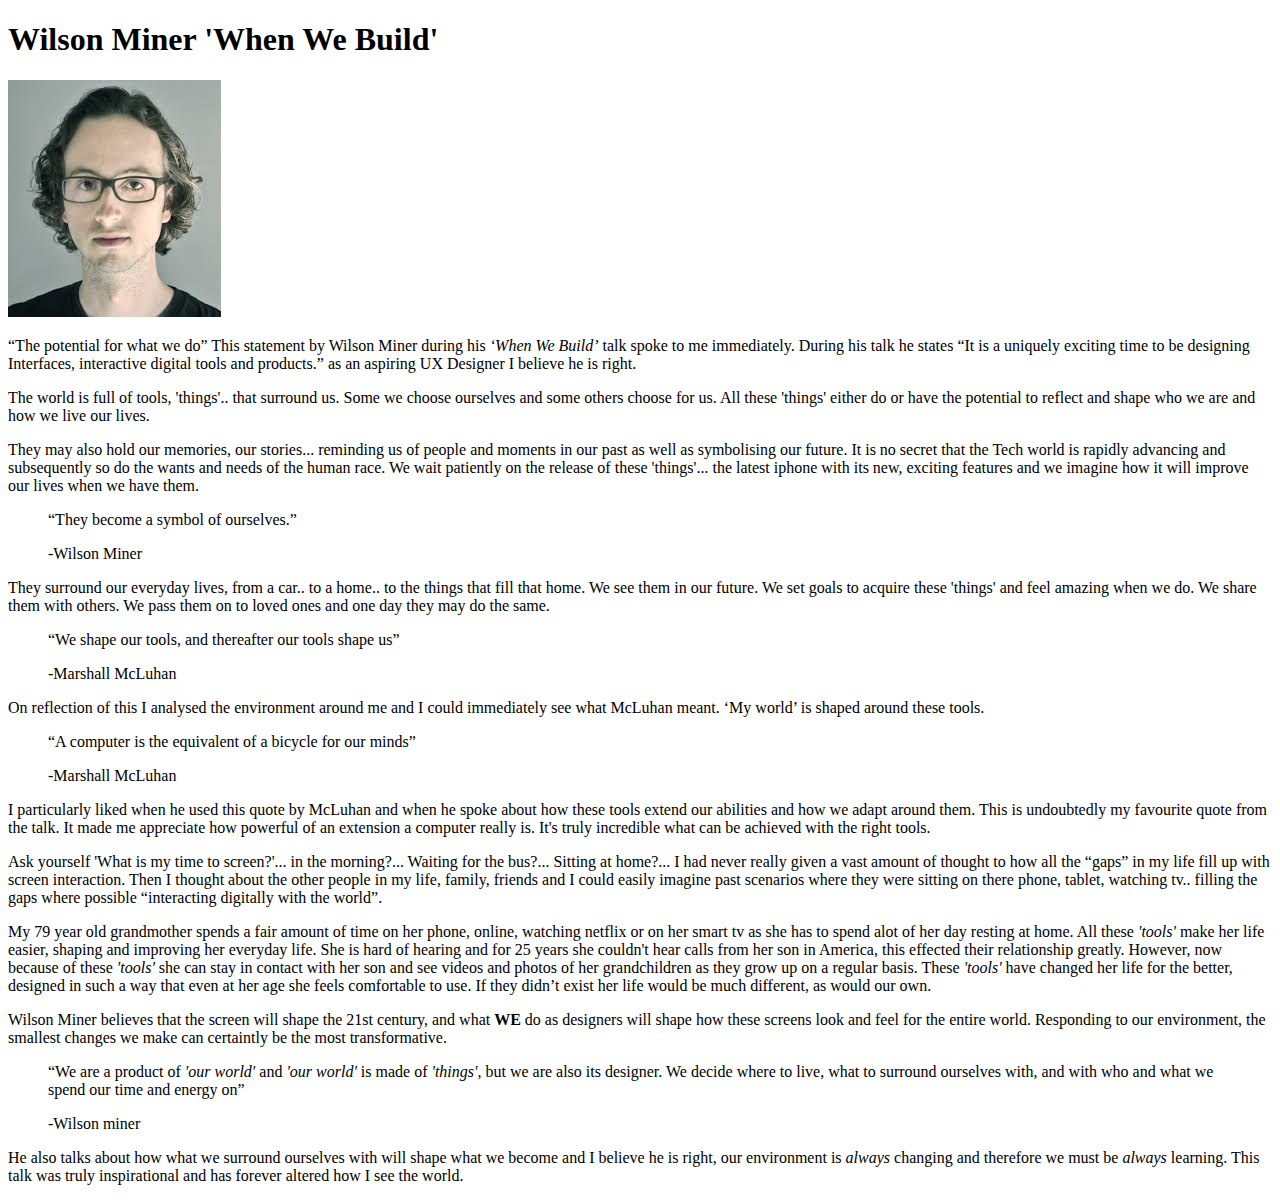
==== index.html @ 8cc3584a "g" ====
<!DOCTYPE html>
<html>

<head>
    <meta charset="utf-8" />
        <title>Wilson Miner Review</title>
</head>

<body>

<h1 id="wilsonminerwhenwebuild">Wilson Miner 'When We Build'</h1>

<img src="Wilson%20MIner.jpeg">

<p>“The potential for what we do” This statement by Wilson Miner during his <em>‘When We Build’</em> talk spoke to me immediately.  During his talk he states “It is a uniquely exciting time to be designing Interfaces, interactive digital tools and products.” as an aspiring UX Designer I believe he is right.</p>

<p>The world is full of tools, 'things'.. that surround us. Some we choose ourselves and some others choose for us.  All these 'things' either do or have the potential to reflect and shape who we are and how we live our lives. </p>

<p>They may also hold our memories, our stories... reminding us of people and moments in our past as well as symbolising our future.  It is no secret that the Tech world is rapidly advancing and subsequently so do the wants and needs of the human race.  We wait patiently on the release of these 'things'... the latest iphone with its new, exciting features and we imagine how it will improve our lives when we have them. </p>

<blockquote>
  <p>“They become a symbol of ourselves.” </p>
  
  <p>-Wilson Miner</p>
</blockquote>

<p>They surround our everyday lives, from a car.. to a home.. to the things that fill that home.  We see them in our future.  We set goals to acquire these 'things' and feel amazing when we do.  We share them with others. We pass them on to loved ones and one day they may do the same.</p>

<blockquote>
  <p>“We shape our tools, and thereafter our tools shape us”  </p>
  
  <p>-Marshall McLuhan </p>
</blockquote>

<p>On reflection of this I analysed the environment around me and I could immediately see what McLuhan meant. ‘My world’ is shaped around these tools.</p>

<blockquote>
  <p>“A computer is the equivalent of a bicycle for our minds”</p>
  
  <p>-Marshall McLuhan </p>
</blockquote>

<p>I particularly liked when he used this quote by McLuhan and when he spoke about how these tools extend our abilities and how we adapt around them.  This is undoubtedly my favourite quote from the talk.  It made me appreciate how powerful of an extension a computer really is.  It's truly incredible what can be achieved with the right tools.</p>

<p>Ask yourself 'What is my time to screen?'... in the morning?... Waiting for the bus?... Sitting at home?... I had never really given a vast amount of thought to how all the “gaps” in my life fill up with screen interaction. Then I thought about the other people in my life, family, friends and I could easily imagine past scenarios where they were sitting on there phone, tablet, watching tv.. filling the gaps where possible “interacting digitally with the world”.</p>

<p>My 79 year old grandmother spends a fair amount of time on her phone, online, watching netflix or on her smart tv as she has to spend alot of her day resting at home.  All these <em>'tools'</em> make her life easier, shaping and improving her everyday life. She is hard of hearing and for 25 years she couldn't hear calls from her son in America, this effected their relationship greatly.  However, now because of these <em>'tools'</em> she can stay in contact with her son and see videos and photos of her grandchildren as they grow up on a regular basis. These <em>'tools'</em> have changed her life for the better, designed in such a way that even at her age she feels comfortable to use. If they didn’t exist her life would be much different, as would our own. </p>

<p>Wilson Miner believes that the screen will shape the 21st century, and what <strong>WE</strong> do as designers will shape how these screens look and feel for the entire world.  Responding to our environment, the smallest changes we make can certaintly be the most transformative.  </p>

<blockquote>
  <p>“We are a product of <em>'our world'</em> and <em>'our world'</em> is made of <em>'things'</em>, 
   but we are also its designer. We decide where to live, what to surround ourselves with, and with who and 
   what we spend our time and energy on”</p>
  
  <p>-Wilson miner</p>
</blockquote>

<p>He also talks about how what we surround ourselves with will shape what we become and I believe he is right, our environment is <em>always</em> changing and therefore we must be <em>always</em> learning.  This talk was truly inspirational and has forever altered how I see the world.</p>
    
</body>
</html>
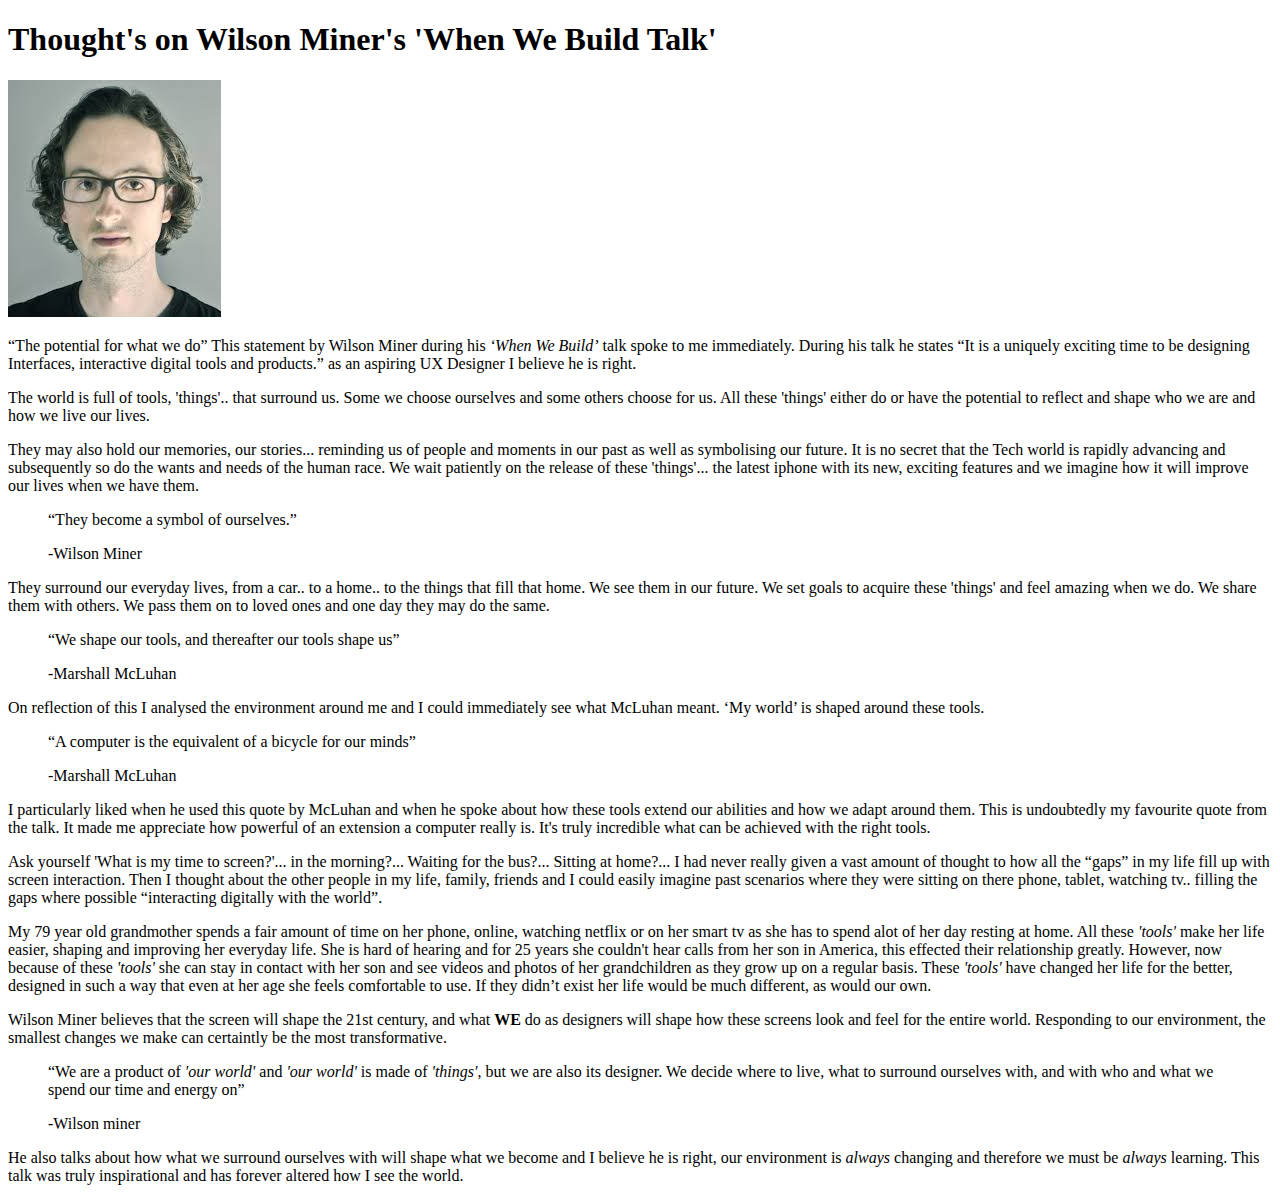
==== commit 3d06df8e: "Update index.html" ====
--- a/index.html
+++ b/index.html
@@ -8,7 +8,7 @@
 
 <body>
 
-<h1 id="wilsonminerwhenwebuild">Wilson Miner 'When We Build'</h1>
+<h1 id="wilsonminerwhenwebuild">Thought's on Wilson Miner's 'When We Build Talk'</h1>
 
 <img src="Wilson%20MIner.jpeg">
 
@@ -59,4 +59,4 @@
 <p>He also talks about how what we surround ourselves with will shape what we become and I believe he is right, our environment is <em>always</em> changing and therefore we must be <em>always</em> learning.  This talk was truly inspirational and has forever altered how I see the world.</p>
     
 </body>
-</html>+</html>
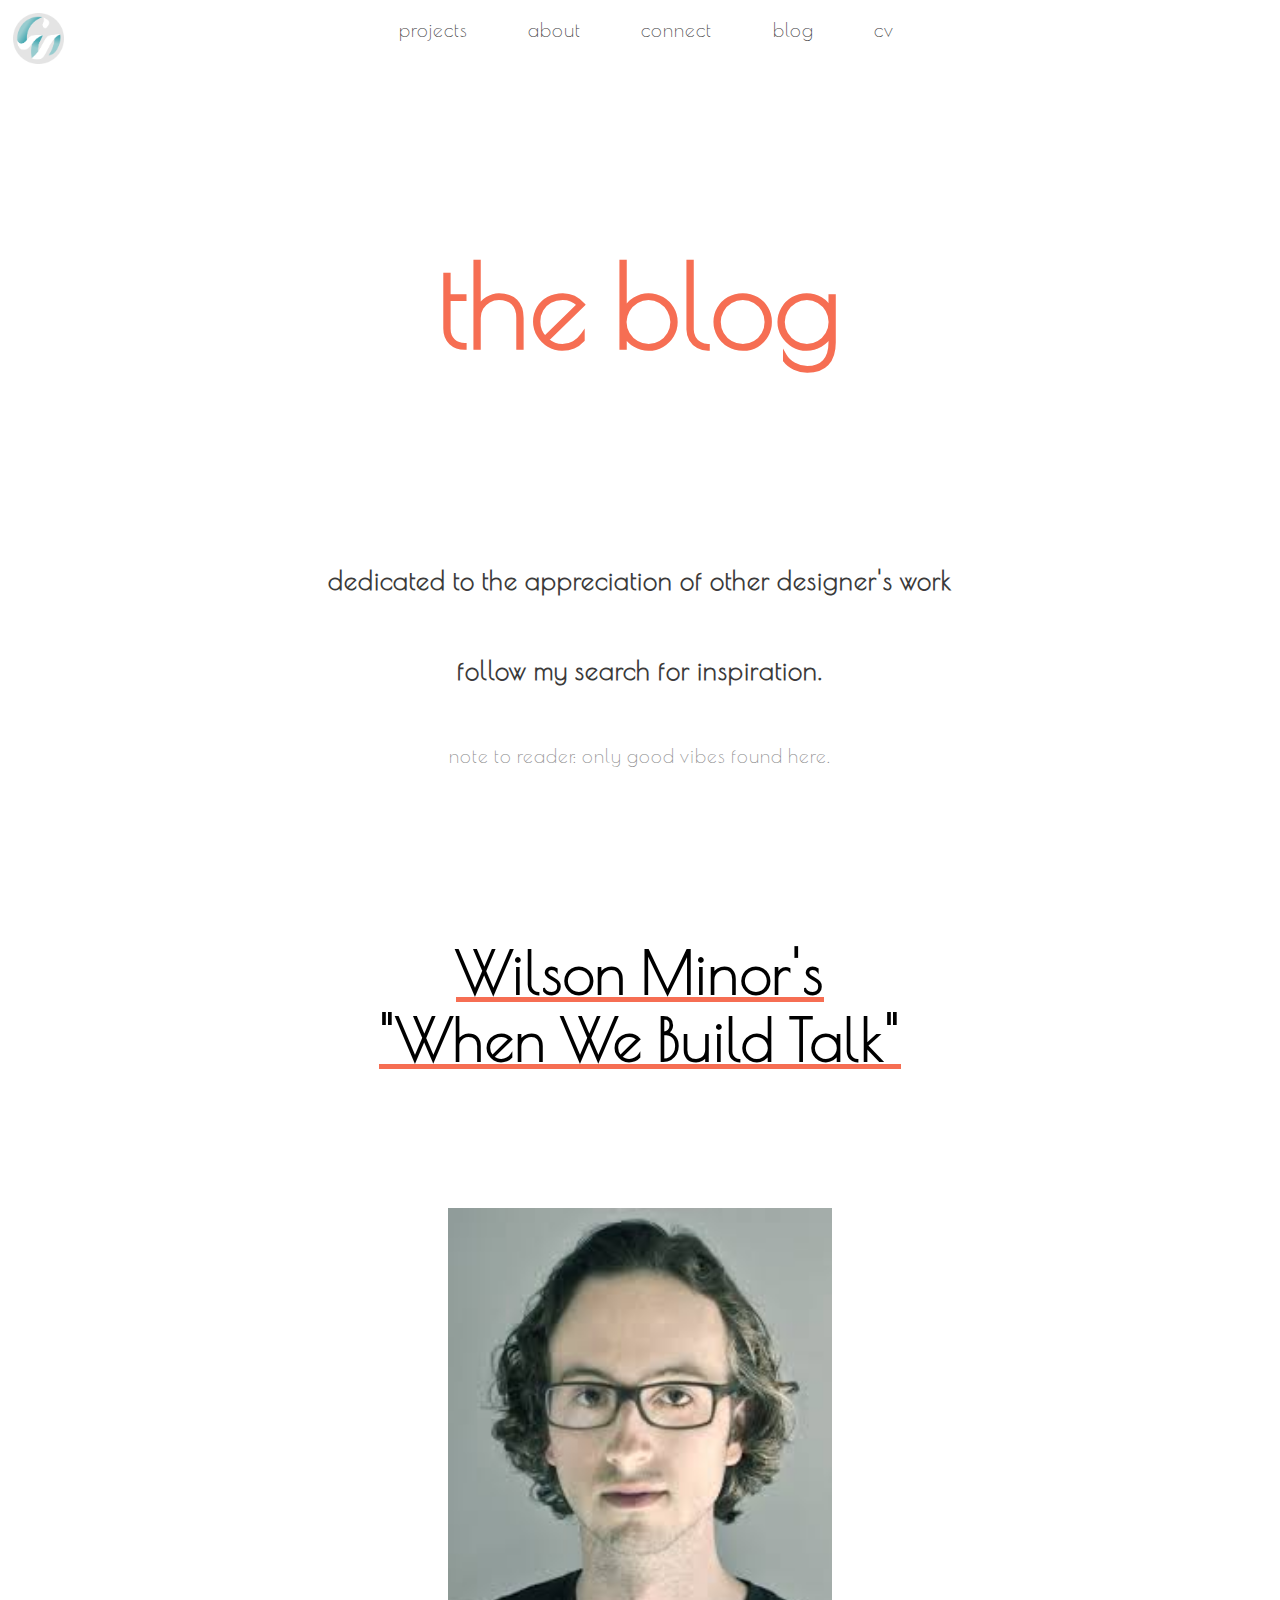
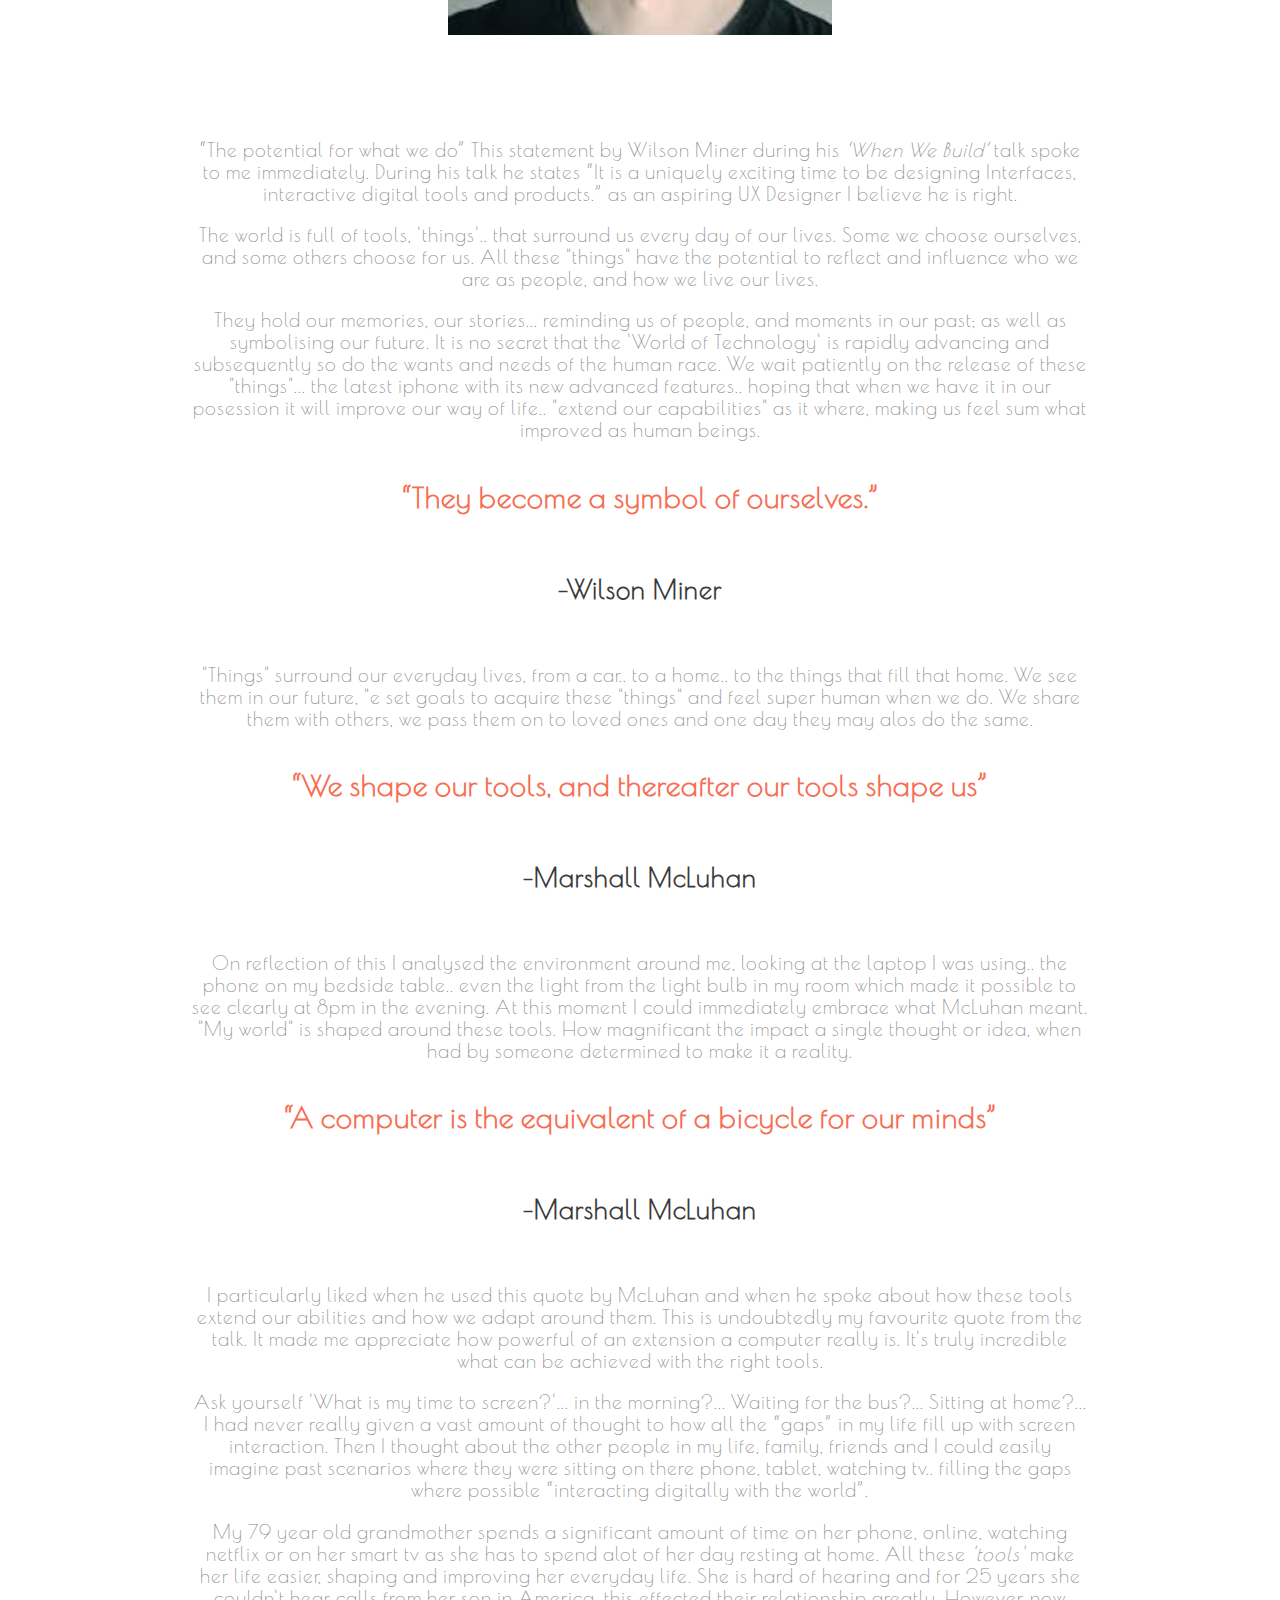
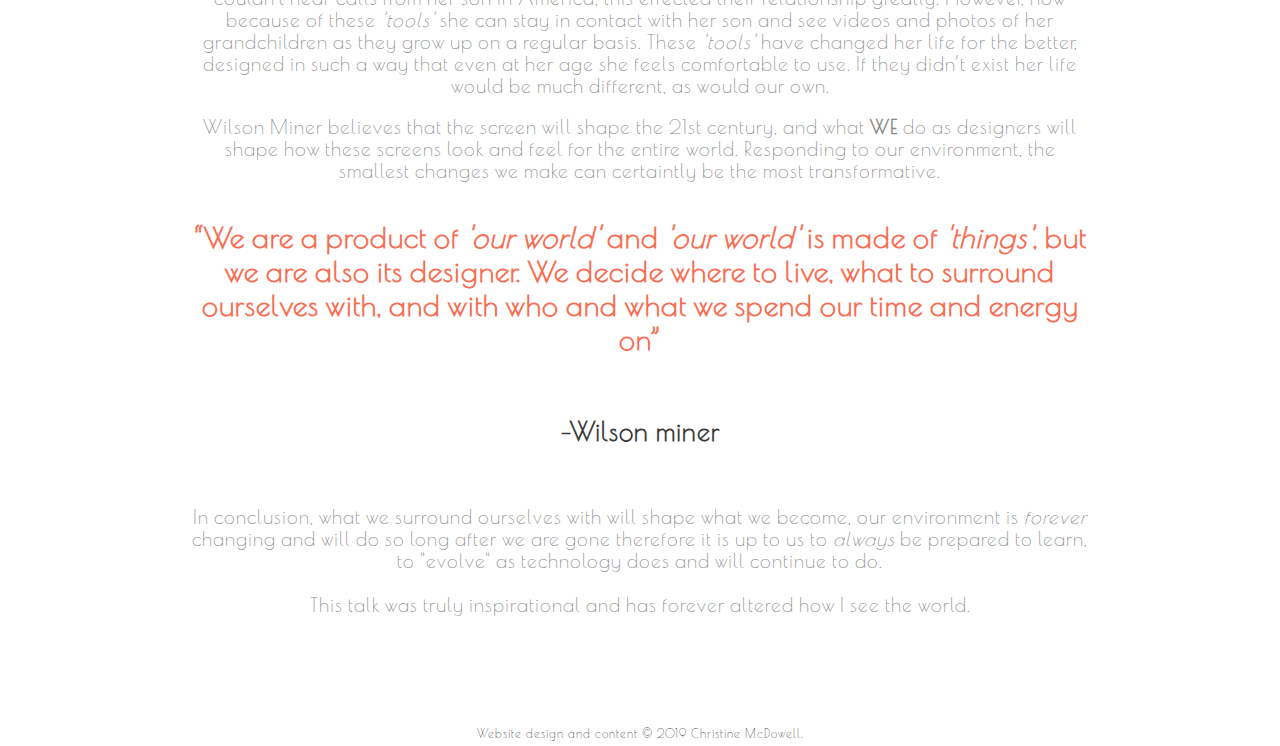
==== commit 889e263a: "Add files via upload" ====
--- a/index.html
+++ b/index.html
@@ -1,62 +1,126 @@
 <!DOCTYPE html>
-<html>
+<html lang="en">
+<head>
+        <style>
+            
+  
+        html {
+            scroll-behavior: smooth;
+            font-size: 3vw;
+            }
+            
+            
+        </style>
+    
+	<meta charset="utf-8"/>
+   
+    <meta name="viewport" content="width=device-width, initial-scale=1.0">
+    
+     <link rel="stylesheet" href="blog-style.css">
+  
+  
+   
+    <link href="https://fonts.googleapis.com/css?family=Poiret One&display=swap" rel="stylesheet">
+    
+    
+	<title>Christine McDowell Portfolio Website/Blog</title>
+    
+    </head>
+    
+<body>
+    
+    
+<div class="monogram" id="home"><a href="https://christinemcdowell.co.uk"><img src="img/mono1.png" alt="monogram"></a>
+       </div>
+    
+   <nav> 
+       
+       
 
-<head>
-    <meta charset="utf-8" />
-        <title>Wilson Miner Review</title>
-</head>
+           
+                <li>
+                <a href="#projects">Projects</a></li>
+                <li>
+                <a href="#about">about</a></li>
+                <li>
+                <a href="#connect">connect</a></li>
+                <li><a href="https://christine1810.github.io/ixd_sem_1/wilson-miner-review.html">blog</a></li>
+                <li>
+                <a href="https://christine1810.github.io/resume/CV.pdf">cv</a></li>
+                
 
-<body>
+       
 
-<h1 id="wilsonminerwhenwebuild">Thought's on Wilson Miner's 'When We Build Talk'</h1>
+            </nav>
 
-<img src="Wilson%20MIner.jpeg">
+    <div class="title">
+        <h1>the blog</h1>
+    <h6>dedicated to the appreciation of other designer's work</h6>
+    <h6>follow my search for inspiration.</h6>
+    <p>note to reader: only good vibes found here.</p>
+    </div>
+
+    
+    
+
+<h3>Wilson Minor's <br>"When We Build Talk"</h3>
+
+<img src="img/Wilson%20MIner.jpeg" class="image2">
 
 <p>“The potential for what we do” This statement by Wilson Miner during his <em>‘When We Build’</em> talk spoke to me immediately.  During his talk he states “It is a uniquely exciting time to be designing Interfaces, interactive digital tools and products.” as an aspiring UX Designer I believe he is right.</p>
 
-<p>The world is full of tools, 'things'.. that surround us. Some we choose ourselves and some others choose for us.  All these 'things' either do or have the potential to reflect and shape who we are and how we live our lives. </p>
+<p>The world is full of tools, 'things'.. that surround us every day of our lives. Some we choose ourselves, and some others choose for us.  All these "things" have the potential to reflect and influence who we are as people, and how we live our lives. </p>
 
-<p>They may also hold our memories, our stories... reminding us of people and moments in our past as well as symbolising our future.  It is no secret that the Tech world is rapidly advancing and subsequently so do the wants and needs of the human race.  We wait patiently on the release of these 'things'... the latest iphone with its new, exciting features and we imagine how it will improve our lives when we have them. </p>
+<p>They hold our memories, our stories... reminding us of people, and moments in our past; as well as symbolising our future.  It is no secret that the 'World of Technology' is rapidly advancing and subsequently so do the wants and needs of the human race.  We wait patiently on the release of these "things"... the latest iphone with its new advanced features.. hoping that when we have it in our posession it will improve our way of life.. "extend our capabilities" as it where, making us feel sum what improved as human beings.</p> 
 
 <blockquote>
-  <p>“They become a symbol of ourselves.” </p>
+    <h4>“They become a symbol of ourselves.” </h4>
   
-  <p>-Wilson Miner</p>
+  <h6>-Wilson Miner</h6>
 </blockquote>
 
-<p>They surround our everyday lives, from a car.. to a home.. to the things that fill that home.  We see them in our future.  We set goals to acquire these 'things' and feel amazing when we do.  We share them with others. We pass them on to loved ones and one day they may do the same.</p>
+<p>"Things" surround our everyday lives, from a car.. to a home.. to the things that fill that home.  We see them in our future, "e set goals to acquire these "things" and feel super human when we do.  We share them with others, we pass them on to loved ones and one day they may alos do the same.</p>
 
 <blockquote>
-  <p>“We shape our tools, and thereafter our tools shape us”  </p>
+  <h4>“We shape our tools, and thereafter our tools shape us”  </h4>
   
-  <p>-Marshall McLuhan </p>
+  <h6>-Marshall McLuhan </h6>
 </blockquote>
 
-<p>On reflection of this I analysed the environment around me and I could immediately see what McLuhan meant. ‘My world’ is shaped around these tools.</p>
+    <p>On reflection of this I analysed the environment around me, looking at the laptop I was using.. the phone on my bedside table.. even the light from the light bulb in my room which made it possible to see clearly at 8pm in the evening. At this moment I could immediately embrace what McLuhan meant. "My world" is shaped around these tools. How magnificant the impact a single thought or idea, when had by someone determined to make it a reality.</p>
 
 <blockquote>
-  <p>“A computer is the equivalent of a bicycle for our minds”</p>
+  <h4>“A computer is the equivalent of a bicycle for our minds”</h4>
   
-  <p>-Marshall McLuhan </p>
+  <h6>-Marshall McLuhan </h6>
 </blockquote>
 
 <p>I particularly liked when he used this quote by McLuhan and when he spoke about how these tools extend our abilities and how we adapt around them.  This is undoubtedly my favourite quote from the talk.  It made me appreciate how powerful of an extension a computer really is.  It's truly incredible what can be achieved with the right tools.</p>
 
 <p>Ask yourself 'What is my time to screen?'... in the morning?... Waiting for the bus?... Sitting at home?... I had never really given a vast amount of thought to how all the “gaps” in my life fill up with screen interaction. Then I thought about the other people in my life, family, friends and I could easily imagine past scenarios where they were sitting on there phone, tablet, watching tv.. filling the gaps where possible “interacting digitally with the world”.</p>
 
-<p>My 79 year old grandmother spends a fair amount of time on her phone, online, watching netflix or on her smart tv as she has to spend alot of her day resting at home.  All these <em>'tools'</em> make her life easier, shaping and improving her everyday life. She is hard of hearing and for 25 years she couldn't hear calls from her son in America, this effected their relationship greatly.  However, now because of these <em>'tools'</em> she can stay in contact with her son and see videos and photos of her grandchildren as they grow up on a regular basis. These <em>'tools'</em> have changed her life for the better, designed in such a way that even at her age she feels comfortable to use. If they didn’t exist her life would be much different, as would our own. </p>
+<p>My 79 year old grandmother spends a significant amount of time on her phone, online, watching netflix or on her smart tv as she has to spend alot of her day resting at home.  All these <em>'tools'</em> make her life easier, shaping and improving her everyday life. She is hard of hearing and for 25 years she couldn't hear calls from her son in America, this effected their relationship greatly.  However, now because of these <em>'tools'</em> she can stay in contact with her son and see videos and photos of her grandchildren as they grow up on a regular basis. These <em>'tools'</em> have changed her life for the better, designed in such a way that even at her age she feels comfortable to use. If they didn’t exist her life would be much different, as would our own. </p>
 
 <p>Wilson Miner believes that the screen will shape the 21st century, and what <strong>WE</strong> do as designers will shape how these screens look and feel for the entire world.  Responding to our environment, the smallest changes we make can certaintly be the most transformative.  </p>
 
 <blockquote>
-  <p>“We are a product of <em>'our world'</em> and <em>'our world'</em> is made of <em>'things'</em>, 
+  <h4>“We are a product of <em>'our world'</em> and <em>'our world'</em> is made of <em>'things'</em>, 
    but we are also its designer. We decide where to live, what to surround ourselves with, and with who and 
-   what we spend our time and energy on”</p>
+   what we spend our time and energy on”</h4>
   
-  <p>-Wilson miner</p>
+  <h6>-Wilson miner</h6>
 </blockquote>
 
-<p>He also talks about how what we surround ourselves with will shape what we become and I believe he is right, our environment is <em>always</em> changing and therefore we must be <em>always</em> learning.  This talk was truly inspirational and has forever altered how I see the world.</p>
+<p>In conclusion, what we surround ourselves with will shape what we become, our environment is <em>forever</em> changing and will do so long after we are gone therefore it is up to us to <em>always</em> be prepared to learn, to "evolve" as technology does and will continue to do.  
     
-</body>
-</html>
+<br><br>This talk was truly inspirational and has forever altered how I see the world.</p>
+    
+    
+    
+    
+<div class="footer">Website design and content © 2019 Christine McDowell.</div>
+    
+    
+    </body>
+    
+</html>--- a/blog-style.css
+++ b/blog-style.css
@@ -0,0 +1,156 @@
+body{         width: 100%;
+              margin: auto;
+              text-align: center;
+              color: #3B3A3A;
+              font-family: 'Poiret One', 'Libre Franklin', sans-serif;
+              letter-spacing: 1px;}
+
+
+
+
+
+/*----MONOGRAM STYLING----*/
+
+.monogram{
+    float: left;
+}
+
+.monogram img{
+     padding: 1vw;
+     width: 4vw;
+     height: 4vw;
+     position: fixed;
+     background-color: none;
+     z-index: 2;}
+
+/*----END MONOGRAM STYLING----*/
+
+
+
+
+
+/*----NAV STYLING----*/
+
+nav{ text-align: center;
+     width: 100%;
+     word-spacing: 3vw;
+}
+
+nav li{
+     font-size: 1.5vw;
+     display: inline-block;
+     padding-top: 1vw;
+     padding-left: 1vw;
+  
+}
+
+nav li a {
+  position: relative;
+  text-decoration: none;
+  font-family: "Poiret One";
+  color: #3B3A3A;
+  text-transform: lowercase;
+  transition: 0.5s;
+
+}
+
+
+nav li a::after {
+  position: absolute;
+  content: "";
+  width: 100%;
+  height: 2px;
+  top: 100%;
+  left: 0;
+  background: #F66E53;
+  transition: transform 0.5s;
+  transform: scaleX(0);
+  transform-origin: right;
+}
+nav li a:hover {
+  color: #95a5a6;
+}
+nav li a:hover::after {
+  transform: scaleX(1);
+  transform-origin: left;
+}
+
+
+/*----NAV STYLING----*/
+
+
+
+/*----TEXT STYLING----*/
+
+
+
+
+
+.title h1 {
+    color: #F66E53;
+    font-size: 3em;
+    padding: 1em .5em;}
+
+
+h2 {
+  color: #888;
+  font-size: 1em;
+}
+
+h3 {
+  padding-top: 2em;
+  text-decoration-line: underline;
+  text-decoration-color: #F66E53;
+  color: #000;
+  font-size: 1.5em;
+}
+    
+
+h4 {
+  padding: 0 5em;
+  color: #F66E53;
+  font-size: .75em;
+}
+
+
+
+h5 {
+  color: #888;
+  font-size: .5em;
+}
+
+
+p {color: #888;
+  font-size: .5em;
+  padding: 0 10em;}
+
+
+
+
+/*---- END OF TEXT STYLING----*/
+
+
+.image{
+    width: 60%;
+    height: auto
+}
+
+.image2{
+    width: 30%;
+    height: auto;
+    padding: 2em;
+}
+
+
+
+.footer{
+    padding-top: 8em;
+    padding-bottom: 0.5em;
+    font-size: 0.3em;
+}
+
+
+.current{
+    text-decoration: underline;
+    text-decoration-color: #F66E53;
+}